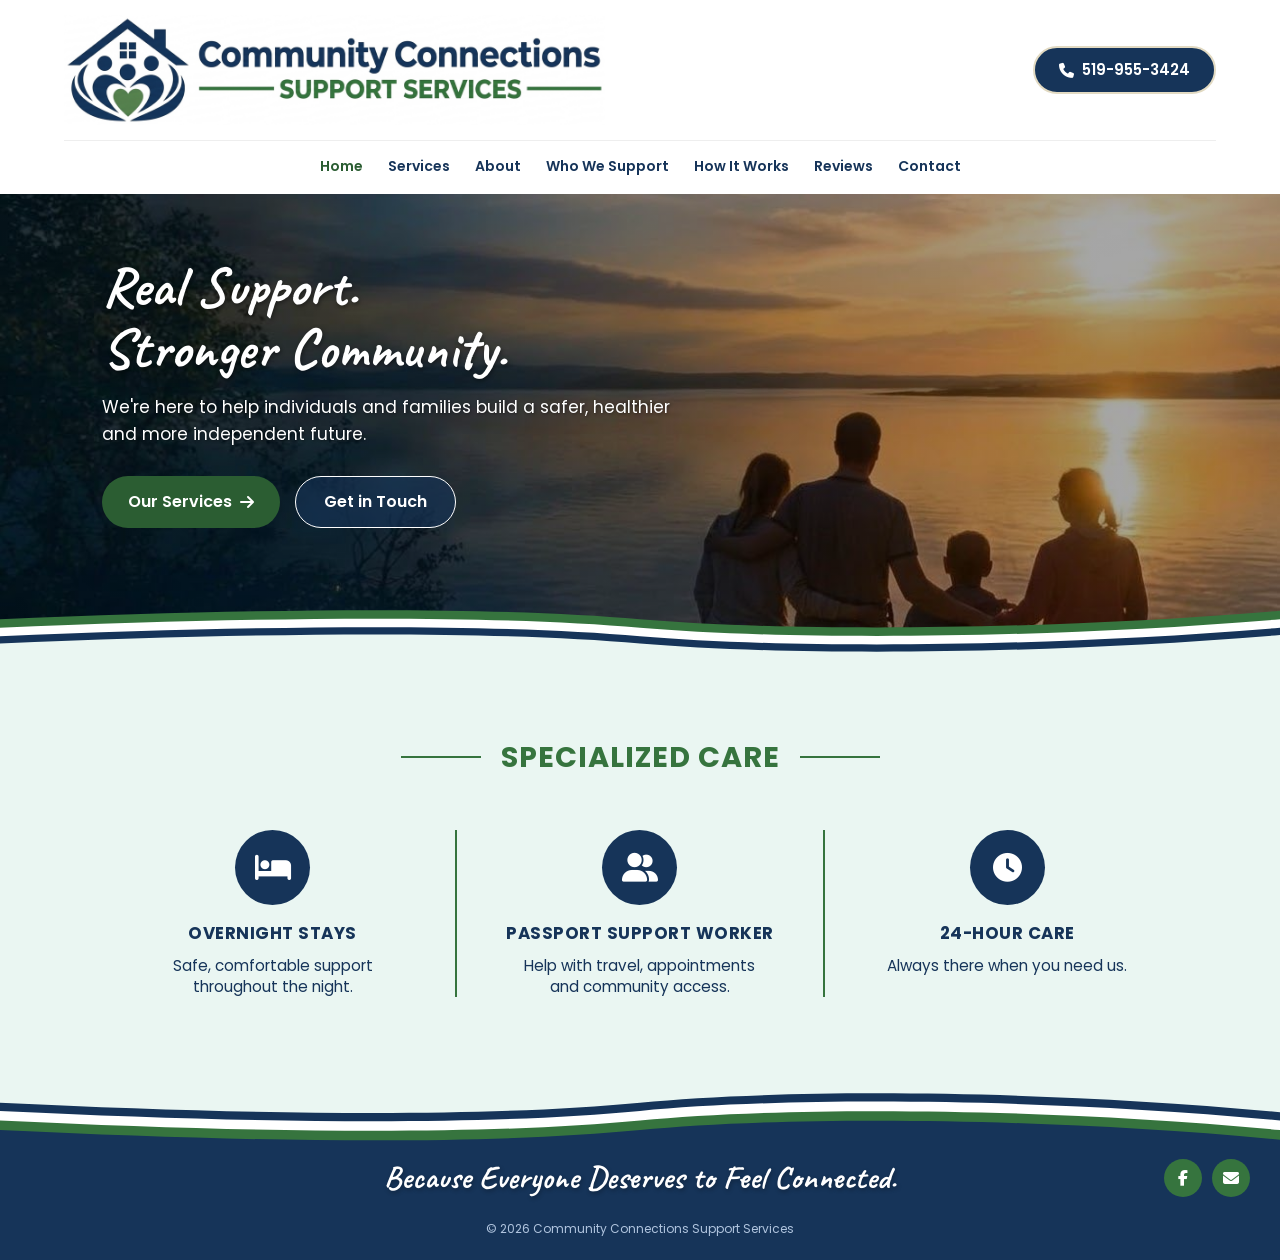
==== index.html @ cc7aa3b6 "First version of Community Connections site" ====
<!DOCTYPE html>
<html lang="en">
<head>
  <meta charset="UTF-8" />
  <meta name="viewport" content="width=device-width, initial-scale=1.0, viewport-fit=cover" />
    <title>Personal Support Services in Goderich and Area | Community Connections Support Services</title>
  <meta name="description" content="Community Connections Support Services provides overnight stays, passport support workers and 24-hour care in Goderich and surrounding area to help." />
  <meta name="theme-color" content="#163459" />

  <!-- Browser tab icon, home-screen icon and link-sharing preview.
       TODO: make sure the og:image address below matches your real domain. -->
  <link rel="icon" href="favicon.ico" sizes="any">
  <link rel="icon" type="image/png" sizes="192x192" href="favicon-192.png">
  <link rel="apple-touch-icon" href="apple-touch-icon.png">
  <meta property="og:type" content="website">
  <meta property="og:site_name" content="Community Connections Support Services">
  <meta property="og:locale" content="en_CA">
  <meta property="og:title" content="Community Connections Support Services">
  <meta property="og:description" content="Community Connections Support Services provides overnight stays, passport support workers and 24-hour care in Goderich and surrounding area to help.">
  <meta property="og:image" content="https://www.communityconnectionssupportservices.ca/og-image.png">
  <meta name="twitter:card" content="summary_large_image">

  <!-- Google Fonts (only the weights the site actually uses) -->
  <link rel="preconnect" href="https://fonts.googleapis.com">
  <link rel="preconnect" href="https://fonts.gstatic.com" crossorigin>
  <link href="https://fonts.googleapis.com/css2?family=Caveat:wght@600;700&family=Poppins:wght@400;500;600;700&display=swap" rel="stylesheet">

  <!-- FontAwesome for Icons -->
  <link rel="stylesheet" href="https://cdnjs.cloudflare.com/ajax/libs/font-awesome/6.4.0/css/all.min.css">

  <!-- Main Stylesheet -->
  <link rel="stylesheet" href="style.css" />

  <!-- Hamburger menu behaviour (shared by every page) -->
  <script src="nav.js"></script>
</head>
<body>

  <!-- ================= HEADER / NAVBAR ================= -->
  <header class="navbar">
    <div class="nav-container">

      <!-- TOP ROW: Logo on left, Phone on right -->
      <div class="logo">
        <a href="index.html" aria-label="Community Connections Support Services - Home">
          <img src="logo.png" alt="Community Connections Support Services" />
        </a>
      </div>

      <div class="nav-actions">
        <a href="tel:5199553424" class="header-phone" aria-label="Call us at 519-955-3424">
          <i class="fa-solid fa-phone" aria-hidden="true"></i><span class="phone-text"> 519-955-3424</span>
        </a>

        <!-- Hamburger button (only visible on phones and tablets) -->
        <button class="nav-toggle" type="button" aria-label="Open menu" aria-expanded="false" aria-controls="site-nav">
          <span class="bar"></span>
          <span class="bar"></span>
          <span class="bar"></span>
        </button>
      </div>
    </div>

    <!-- BOTTOM ROW: Centered Navigation Links (becomes the hamburger dropdown) -->
    <nav class="nav-links" id="site-nav" aria-label="Main navigation">
      <ul>
        <li><a href="index.html" class="active" aria-current="page">Home</a></li>
        <li><a href="services.html">Services</a></li>
        <li><a href="about.html">About</a></li>
        <li><a href="who-we-support.html">Who We Support</a></li>
        <li><a href="how-it-works.html">How It Works</a></li>
        <li><a href="reviews.html">Reviews</a></li>
        <li><a href="contact.html">Contact</a></li>
      </ul>
    </nav>
  </header>

  <main>

    <!-- ================= HERO SECTION ================= -->
    <section class="hero">
      <div class="hero-content">
        <h1 class="script-title">Real Support. <br>Stronger Community.</h1>
        <p class="hero-subtext">
          We're here to help individuals and families build a safer, healthier and more independent future.
        </p>
        <div class="hero-buttons">
          <a href="services.html" class="btn-primary">Our Services <i class="fa-solid fa-arrow-right" aria-hidden="true"></i></a>
          <a href="contact.html" class="btn-outline">Get in Touch</a>
        </div>
      </div>
    </section>

    <!-- ================= SPECIALIZED CARE SECTION ================= -->
    <section class="specialized-care-section">
      <div class="container">

        <!-- Section Heading with Green Flanking Lines -->
        <div class="section-title-wrapper">
          <span class="title-line" aria-hidden="true"></span>
          <h2 class="section-title">SPECIALIZED CARE</h2>
          <span class="title-line" aria-hidden="true"></span>
        </div>

        <!-- 3 Card Grid -->
        <div class="care-grid">

          <!-- Card 1: Overnight Stays -->
          <div class="care-card">
            <div class="care-icon">
              <i class="fa-solid fa-bed" aria-hidden="true"></i>
            </div>
            <h3>OVERNIGHT STAYS</h3>
            <p>Safe, comfortable support throughout the night.</p>
          </div>

          <div class="care-divider" aria-hidden="true"></div>

          <!-- Card 2: Passport Support Worker -->
          <div class="care-card">
            <div class="care-icon">
              <i class="fa-solid fa-user-group" aria-hidden="true"></i>
            </div>
            <h3>PASSPORT SUPPORT WORKER</h3>
            <p>Help with travel, appointments and community access.</p>
          </div>

          <div class="care-divider" aria-hidden="true"></div>

          <!-- Card 3: 24-Hour Care -->
          <div class="care-card">
            <div class="care-icon">
              <i class="fa-solid fa-clock" aria-hidden="true"></i>
            </div>
            <h3>24-HOUR CARE</h3>
            <p>Always there when you need us.</p>
          </div>

        </div>
      </div>
    </section>

  </main>

  <!-- ================= FOOTER ================= -->
  <footer class="footer">
    <div class="wave-shape" aria-hidden="true"></div>

    <div class="footer-content-row">
      <!-- Center Cursive Tagline -->
      <div class="footer-center-tagline">
        <p>Because Everyone Deserves to Feel Connected.</p>
      </div>

      <!-- Right Side: Green Social/Contact Icons -->
      <div class="footer-right-social">
        <div class="footer-icons">
          <!-- TODO: replace with your actual Facebook page address -->
          <a href="https://facebook.com" target="_blank" rel="noopener noreferrer" class="footer-icon-btn" aria-label="Facebook (opens in a new tab)">
            <i class="fa-brands fa-facebook-f" aria-hidden="true"></i>
          </a>
          <a href="mailto:communityconnections.on@gmail.com" class="footer-icon-btn" aria-label="Email us">
            <i class="fa-solid fa-envelope" aria-hidden="true"></i>
          </a>
        </div>
      </div>
    </div>

    <!-- Centered Small Copyright at Bottom -->
    <p class="copyright-text">&copy; <span id="year">2026</span> Community Connections Support Services</p>
  </footer>

  <!-- Floating call button (phones only - see style.css) -->
  <a href="tel:5199553424" class="call-fab" aria-label="Call us at 519-955-3424">
    <i class="fa-solid fa-phone" aria-hidden="true"></i> Call us
  </a>

  <script>
    // Keeps the copyright year current automatically
    document.getElementById('year').textContent = new Date().getFullYear();
  </script>

</body>
</html>
---- style.css ----
/* =====================================================================
   COMMUNITY CONNECTIONS SUPPORT SERVICES - MAIN STYLESHEET
   Sections:
     1. Variables & global base
     2. Header & navigation
     3. Shared hero styles (home + every inner page)
     4. Home page (hero buttons, specialized care)
     5. Footer
     6. Services page
     7. Contact page
     8. About page
     9. Who We Support page
    10. How It Works page
    11. Reviews page
    13. Responsive rules
   ===================================================================== */


/* ================= 1. VARIABLES & GLOBAL BASE ================= */
:root {
  --navy: #163459;
  --navy-dark: #0e2744;
  --green: #36743e;          /* brand green: lines, icons, large text */
  --green-dark: #2b5d32;     /* darker green: buttons & small text (better contrast) */
  --mint: #eaf6f2;
  --cream: #e2dac2;
  --text: #333333;
  /* Navy fade on the left of every inner-page banner (behind the heading text).
     Lower the numbers to show more of the photo, raise them for stronger text contrast. */
  --hero-fade: linear-gradient(90deg, rgba(22, 52, 89, 0.85) 0%, rgba(22, 52, 89, 0.62) 28%, rgba(22, 52, 89, 0.22) 45%, rgba(22, 52, 89, 0) 62%);
  --contact-blue: #2f5380;   /* blue behind the contact section (also used for the wave above and the footer below) */
  --page-bg: #eaf6f2;        /* background of the whole site AND the wave's bottom layer - change it here */
}

*,
*::before,
*::after {
  box-sizing: border-box;
  margin: 0;
  padding: 0;
}

html {
  scroll-behavior: smooth;
}

body {
  font-family: 'Poppins', Arial, Helvetica, sans-serif;
  color: var(--text);
  background-color: var(--page-bg);
  line-height: 1.6;
}

img {
  max-width: 100%;
  height: auto;
}

/* Text for screen readers only (keeps heading order correct without showing it) */
.visually-hidden {
  position: absolute;
  width: 1px;
  height: 1px;
  margin: -1px;
  padding: 0;
  overflow: hidden;
  clip: rect(0, 0, 0, 0);
  white-space: nowrap;
  border: 0;
}

/* Visible keyboard focus for accessibility */
a:focus-visible,
button:focus-visible {
  outline: 3px solid var(--green);
  outline-offset: 3px;
}


/* ================= 2. HEADER & NAVIGATION ================= */
.navbar {
  background-color: #ffffff;
  padding: 15px 5%;
  box-shadow: 0 2px 10px rgba(0, 0, 0, 0.05);
}

.nav-container {
  display: flex;
  justify-content: space-between;
  align-items: center;
  gap: 20px;
  width: 100%;
}

.logo {
  display: flex;
  align-items: center;
}

.logo a {
  display: block;
  line-height: 0;
}

.logo img {
  height: clamp(70px, 9vw, 110px);
  width: auto;
  display: block;
  object-fit: contain;
}

/* Safety net: the logo image already contains the company name, so any
   leftover duplicate text next to it on older pages is hidden. */
.logo-text {
  display: none;
}

/* Phone pill - must never stretch */
.header-phone {
  flex: 0 0 auto;
  width: auto;
  background-color: var(--navy);
  color: #ffffff;
  padding: 10px 24px;
  border-radius: 30px;
  border: 2px solid var(--cream);
  text-decoration: none;
  font-weight: 600;
  font-size: 15px;
  display: inline-flex;
  align-items: center;
  gap: 8px;
  transition: background-color 0.3s ease;
}

.header-phone:hover {
  background-color: var(--navy-dark);
}

.nav-links {
  margin-top: 15px;
  border-top: 1px solid #eeeeee;
  padding-top: 12px;
}

.nav-links ul {
  display: flex;
  justify-content: center;
  list-style: none;
  gap: 10px 25px;
  flex-wrap: wrap;
}

.nav-links a {
  text-decoration: none;
  color: var(--navy);
  font-weight: 600;
  font-size: 14px;
  transition: color 0.2s ease;
}

.nav-links a.active,
.nav-links a:hover {
  color: var(--green-dark);
}

/* Phone pill + hamburger button sit together on the right */
.nav-actions {
  display: flex;
  align-items: center;
  gap: 12px;
  flex: 0 0 auto;
}

/* Hamburger button - hidden on desktop, shown at 900px and below */
.nav-toggle {
  display: none;
  width: 46px;
  height: 46px;
  padding: 0;
  background: #ffffff;
  border: 2px solid var(--navy);
  border-radius: 12px;
  cursor: pointer;
  flex-direction: column;
  align-items: center;
  justify-content: center;
  gap: 5px;
}

.nav-toggle .bar {
  display: block;
  width: 22px;
  height: 3px;
  background-color: var(--navy);
  border-radius: 2px;
  transition: transform 0.25s ease, opacity 0.2s ease;
}

/* Turns into an X when open */
.nav-toggle[aria-expanded="true"] .bar:nth-child(1) {
  transform: translateY(8px) rotate(45deg);
}

.nav-toggle[aria-expanded="true"] .bar:nth-child(2) {
  opacity: 0;
}

.nav-toggle[aria-expanded="true"] .bar:nth-child(3) {
  transform: translateY(-8px) rotate(-45deg);
}

/* Phones and tablets: menu collapses into the hamburger.
   (Uses the .js class so the links stay visible if JavaScript is off.) */
@media (max-width: 900px) {
  .js .nav-toggle {
    display: flex;
  }

  .js .nav-links {
    display: none;
    margin-top: 12px;
  }

  .js .nav-links.open {
    display: block;
  }

  .nav-links ul {
    flex-direction: column;
    align-items: stretch;
    gap: 0;
  }

  .nav-links li {
    border-bottom: 1px solid #eeeeee;
  }

  .nav-links li:last-child {
    border-bottom: none;
  }

  .nav-links a {
    display: block;
    padding: 14px 8px;
    font-size: 16px;
  }
}

/* Small phones: phone pill shrinks to a round call button */
@media (max-width: 520px) {
  .phone-text {
    display: none;
  }

  .header-phone {
    width: 46px;
    height: 46px;
    padding: 0;
    justify-content: center;
    font-size: 18px;
  }
}


/* ================= 3. SHARED HERO STYLES ================= */
/* Home hero */
.hero {
  background: linear-gradient(rgba(0, 0, 0, 0.35), rgba(0, 0, 0, 0.35)),
              var(--home-hero-img, url('sunset-hero.jpg')) center/cover no-repeat;
  min-height: 480px;
  display: flex;
  align-items: center;
  padding: 60px 8%;
  color: #ffffff;
}

.hero-content {
  position: relative;
  z-index: 2;            /* keeps text above the wave divider */
  max-width: 580px;
}

.script-title {
  font-family: 'Caveat', cursive;
  font-size: clamp(2.5rem, 5vw, 3.5rem);
  font-weight: 700;
  line-height: 1.1;
  margin-bottom: 15px;
  text-shadow: 1px 2px 4px rgba(0, 0, 0, 0.4);
}

.hero-subtext {
  font-size: 17px;
  margin-bottom: 28px;
  text-shadow: 1px 1px 3px rgba(0, 0, 0, 0.4);
}

/* Inner-page heroes: each page sets its own image + fade, the rest is shared */
.services-hero {
  --hero-img: url('services-hero.jpg');
  --hero-grad: var(--hero-fade);
}

.contact-hero {
  --hero-img: url('contact-hero.jpg');
  --hero-grad: var(--hero-fade);
  min-height: 280px;
  padding: 60px 30px;
}

.about-hero {
  --hero-img: url('about-hero.jpg');
  --hero-grad: var(--hero-fade);
  min-height: 380px;
  padding: 60px 30px;
}

.support-hero {
  --hero-img: url('who-we-support-hero.jpg');
  --hero-pos: right 20%;   /* keeps everyone's faces in the banner */
  --hero-grad: var(--hero-fade);
  min-height: 380px;
  padding: 80px 30px;
}

.how-hero {
  --hero-img: url('how-it-works-hero.jpg');
  --hero-pos: right 12%;   /* keeps the people's heads in view: 0% = top of photo, 100% = bottom */
  --hero-grad: var(--hero-fade);
  min-height: 380px;
  padding: 80px 30px;
}

.reviews-hero {
  --hero-img: url('reviews-hero.jpg');
  --hero-grad: var(--hero-fade);
  min-height: 340px;
  padding: 60px 40px;
}

.services-hero,
.contact-hero,
.about-hero,
.support-hero,
.how-hero,
.reviews-hero {
  display: flex;
  align-items: center;
  position: relative;
  overflow: hidden;
  color: #ffffff;
  background: var(--hero-grad), var(--hero-img) var(--hero-pos, center right) / cover no-repeat #163459;
}

.contact-hero .hero-content,
.about-hero .hero-content,
.support-hero .hero-content,
.how-hero .hero-content {
  position: relative;
  z-index: 2;
  max-width: 520px;
}

.contact-hero .hero-content {
  max-width: 600px;
}

.contact-hero .script-title,
.about-hero .script-title,
.support-hero .script-title,
.how-hero .script-title {
  font-size: clamp(2.6rem, 5.5vw, 3.8rem);
  color: #ffffff;
  margin-bottom: 5px;
  line-height: 1;
}

.contact-hero .hero-subtext,
.support-hero .hero-subtext,
.how-hero .hero-subtext {
  font-size: clamp(1.05rem, 2.2vw, 1.3rem);
  color: #ffffff;
  font-weight: 500;
  margin: 0;
}


/* ================= 3b. WAVE DIVIDER UNDER EVERY HERO =================
   Layered white / green / navy waves. The last (bottom) wave takes the
   colour of the section underneath via --wave-next, so it blends in.
   To change the look, edit the shapes below or the wave height.          */
:root {
  --wave-h: clamp(48px, 6.5vw, 90px);
}

:is(.hero, .services-hero, .contact-hero, .about-hero, .support-hero, .how-hero, .reviews-hero) {
  position: relative;
  overflow: hidden;
  padding-bottom: calc(60px + var(--wave-h));
}

/* Line the banner text up with the logo and the Home/Services pages */
.contact-hero,
.about-hero,
.support-hero,
.how-hero {
  padding-left: 8%;
  padding-right: 8%;
}

/* Colour of the section that comes right after each hero */
.hero,
.services-hero,
.about-hero,
.support-hero,
.how-hero,
.reviews-hero  { --wave-next: var(--page-bg); }

/* Contact page: the section under its hero is blue, so the wave matches that */
.contact-hero  { --wave-next: var(--contact-blue); }

/* Fixed brand layers: white edge, green band, navy band */
:is(.hero, .services-hero, .contact-hero, .about-hero, .support-hero, .how-hero, .reviews-hero)::before {
  content: "";
  position: absolute;
  left: 0;
  right: 0;
  bottom: -1px;
  height: var(--wave-h);
  pointer-events: none;
  z-index: 1;
  background: url("data:image/svg+xml,%3Csvg xmlns='http://www.w3.org/2000/svg' viewBox='0 0 1440 140' preserveAspectRatio='none'%3E%3Cpath fill='%2336743e' d='M0,48 C320,28 560,28 720,48 S1160,68 1440,34 L1440,140 L0,140 Z'/%3E%3Cpath fill='%23ffffff' d='M0,62 C320,42 560,42 720,62 S1160,82 1440,48 L1440,140 L0,140 Z'/%3E%3Cpath fill='%23163459' d='M0,76 C320,56 560,56 720,76 S1160,96 1440,62 L1440,140 L0,140 Z'/%3E%3C/svg%3E") center bottom / 100% 100% no-repeat;
}

/* Bottom layer: same shape as a mask, filled with the next section's colour */
:is(.hero, .services-hero, .contact-hero, .about-hero, .support-hero, .how-hero, .reviews-hero)::after {
  content: "";
  position: absolute;
  left: 0;
  right: 0;
  bottom: -1px;
  height: var(--wave-h);
  pointer-events: none;
  z-index: 1;
  background-color: var(--wave-next, #ffffff);
  -webkit-mask: url("data:image/svg+xml,%3Csvg xmlns='http://www.w3.org/2000/svg' viewBox='0 0 1440 140' preserveAspectRatio='none'%3E%3Cpath d='M0,88 C320,68 560,68 720,88 S1160,108 1440,74 L1440,140 L0,140 Z'/%3E%3C/svg%3E") center bottom / 100% 100% no-repeat;
  mask: url("data:image/svg+xml,%3Csvg xmlns='http://www.w3.org/2000/svg' viewBox='0 0 1440 140' preserveAspectRatio='none'%3E%3Cpath d='M0,88 C320,68 560,68 720,88 S1160,108 1440,74 L1440,140 L0,140 Z'/%3E%3C/svg%3E") center bottom / 100% 100% no-repeat;
}


/* ================= 4. HOME PAGE ================= */
.hero-buttons {
  display: flex;
  gap: 15px;
  flex-wrap: wrap;
}

.btn-primary {
  background-color: var(--green-dark);
  color: #ffffff;
  padding: 12px 26px;
  border-radius: 30px;
  text-decoration: none;
  font-weight: 600;
  display: inline-flex;
  align-items: center;
  gap: 8px;
  transition: background-color 0.3s ease;
}

.btn-primary:hover {
  background-color: #234a28;
}

.btn-outline {
  background-color: rgba(22, 52, 89, 0.6);
  color: #ffffff;
  padding: 12px 28px;
  border-radius: 30px;
  border: 1.5px solid #ffffff;
  text-decoration: none;
  font-weight: 600;
  transition: background-color 0.3s ease;
}

.btn-outline:hover {
  background-color: var(--navy);
}

/* Specialized Care */
.specialized-care-section {
  background-color: var(--page-bg);
  padding: 60px 20px;
  text-align: center;
  width: 100%;
}

.specialized-care-section .container {
  max-width: 1100px;
  margin: 0 auto;
}

.section-title-wrapper {
  display: flex;
  align-items: center;
  justify-content: center;
  gap: 20px;
  margin-bottom: 40px;
}

.section-title-wrapper .section-title {
  color: var(--green);
  font-size: 1.8rem;
  font-weight: 700;
  letter-spacing: 1px;
  margin: 0;
}

.section-title-wrapper .title-line {
  height: 2px;
  width: 80px;
  background-color: var(--green);
}

.care-grid {
  display: flex;
  align-items: stretch;
  justify-content: space-between;
}

.care-card {
  flex: 1;
  padding: 10px 20px;
  display: flex;
  flex-direction: column;
  align-items: center;
}

.care-icon {
  width: 75px;
  height: 75px;
  background-color: var(--navy);
  color: #ffffff;
  border-radius: 50%;
  display: flex;
  align-items: center;
  justify-content: center;
  font-size: 1.8rem;
  margin-bottom: 15px;
}

.care-card h3 {
  color: var(--navy);
  font-size: 1.05rem;
  font-weight: 700;
  margin-bottom: 8px;
  letter-spacing: 0.5px;
}

.care-card p {
  color: var(--navy);
  font-size: 0.95rem;
  line-height: 1.4;
  margin: 0;
  max-width: 250px;
}

.care-divider {
  width: 2px;
  background-color: var(--green);
  margin: 10px 0;
}


/* ================= 5. FOOTER ================= */
/* Navy footer with a curved white + green wave across the top.
   The wave is drawn by .wave-shape; the navy below it is the footer's
   own background. Change --footer-wave-h to make the wave taller/flatter.
   --footer-above is the colour of whatever sits above the footer.        */
:root {
  --footer-wave-h: clamp(64px, 7.5vw, 105px);
}

.footer {
  position: relative;
  width: 100%;
  overflow: hidden;
  background: linear-gradient(
    to bottom,
    var(--footer-above, var(--page-bg)) 0,
    var(--footer-above, var(--page-bg)) calc(var(--footer-wave-h) - 1px),
    var(--navy) calc(var(--footer-wave-h) - 1px)
  );
  padding-top: calc(var(--footer-wave-h) * 0.66 + 22px);  /* tagline sits below the dip of the wave */
  padding-bottom: 22px;
}

.wave-shape {
  position: absolute;
  top: 0;
  left: 0;
  right: 0;
  height: var(--footer-wave-h);
  pointer-events: none;
  background: url("data:image/svg+xml,%3Csvg xmlns='http://www.w3.org/2000/svg' viewBox='0 0 1440 140' preserveAspectRatio='none'%3E%3Cpath fill='%23163459' d='M0,52 C320,72 560,72 720,52 S1160,32 1440,66 L1440,140 L0,140 Z'/%3E%3Cpath fill='%23ffffff' d='M0,64 C320,84 560,84 720,64 S1160,44 1440,78 L1440,140 L0,140 Z'/%3E%3Cpath fill='%2336743e' d='M0,78 C320,98 560,98 720,78 S1160,58 1440,92 L1440,140 L0,140 Z'/%3E%3Cpath fill='%23163459' d='M0,92 C320,112 560,112 720,92 S1160,72 1440,106 L1440,140 L0,140 Z'/%3E%3C/svg%3E") center top / 100% 100% no-repeat;
}

.footer-content-row {
  max-width: 1300px;
  margin: 0 auto;
  padding: 0 30px;
  display: flex;
  align-items: center;
  justify-content: center;
  position: relative;
  z-index: 2;
}

.footer-center-tagline {
  text-align: center;
}

.footer-center-tagline p {
  font-family: 'Caveat', cursive;
  color: #ffffff;
  font-size: 32px;
  font-weight: 700;
  margin: 0;
  text-shadow: 1px 2px 4px rgba(0, 0, 0, 0.3);
}

.footer-right-social {
  position: absolute;
  right: 30px;
  top: 50%;
  transform: translateY(-50%);
  display: flex;
  align-items: center;
}

.footer-icons {
  display: flex;
  gap: 10px;
}

.footer-icon-btn {
  width: 38px;
  height: 38px;
  background-color: var(--green);
  color: #ffffff;
  border-radius: 50%;
  display: flex;
  align-items: center;
  justify-content: center;
  text-decoration: none;
  font-size: 16px;
  transition: background-color 0.3s ease, transform 0.2s ease;
}

.footer-icon-btn:hover {
  background-color: var(--green-dark);
  transform: translateY(-2px);
}

.copyright-text {
  color: #b0c4de;
  font-size: 12px;
  text-align: center;
  width: 100%;
  display: block;
  margin-top: 15px;
  position: relative;
  z-index: 2;
}


/* ================= 6. SERVICES PAGE ================= */
.services-grid-section {
  padding: 60px 20px;
  background-color: var(--page-bg);
}

.services-grid-section .container {
  max-width: 1200px;
  margin: 0 auto;
}

.services-grid {
  display: grid;
  grid-template-columns: repeat(3, 1fr);
  gap: 30px;
}

.service-card {
  background: #ffffff;
  border-radius: 12px;
  overflow: hidden;
  box-shadow: 0 4px 15px rgba(0, 0, 0, 0.06);
  display: flex;
  flex-direction: column;
  transition: transform 0.3s ease;
}

.service-card:hover {
  transform: translateY(-4px);
}

/* Soft placeholder colour behind the photo while it loads (or if a photo is missing) */
.service-card-img {
  background: linear-gradient(135deg, #d7ebe3, #c5dbe9);
  min-height: 180px;
}

.service-card-img img {
  width: 100%;
  height: 180px;
  object-fit: cover;
  object-position: center 22%;   /* keeps heads and faces in view (0% = top of photo, 50% = middle) */
  display: block;
}

.service-card-body {
  padding: 25px 20px;
  text-align: center;
  display: flex;
  flex-direction: column;
  align-items: center;
  flex: 1;
  position: relative;
}

/* Floating navy icon overlapping the top of the card body */
.service-card-body .service-icon {
  width: 55px;
  height: 55px;
  background-color: var(--navy);
  color: #ffffff;
  border-radius: 50%;
  display: flex;
  align-items: center;
  justify-content: center;
  font-size: 1.2rem;
  margin-top: -45px;
  margin-bottom: 15px;
  border: 3px solid #ffffff;
  box-shadow: 0 2px 8px rgba(0, 0, 0, 0.15);
}

.service-card-body h3 {
  color: var(--navy);
  font-size: 1.15rem;
  font-weight: 700;
  margin-bottom: 10px;
}

.service-card-body p {
  color: #555555;
  font-size: 0.9rem;
  line-height: 1.5;
  margin-bottom: 20px;
  flex: 1;
}

.service-btn {
  background-color: var(--navy);
  color: #ffffff;
  padding: 10px 22px;
  border-radius: 30px;
  text-decoration: none;
  font-weight: 600;
  font-size: 0.85rem;
  display: inline-flex;
  align-items: center;
  gap: 8px;
  transition: background-color 0.3s ease;
}

.service-btn:hover {
  background-color: var(--green-dark);
}


/* ================= 7. CONTACT PAGE ================= */
.contact-navy-section {
  background-color: var(--contact-blue);
  padding: 70px 20px;
}

.contact-navy-section .container {
  max-width: 1200px;
  margin: 0 auto;
}

.contact-navy-grid {
  display: grid;
  grid-template-columns: minmax(0, 1fr) minmax(0, 1.25fr);
  gap: 50px;
  align-items: center;
}

.contact-navy-info h2 {
  color: #ffffff;
  font-size: 1.8rem;
  font-weight: 700;
  letter-spacing: 0.5px;
  margin-bottom: 10px;
}

.section-title-line {
  margin-bottom: 20px;
}

.section-title-line .green-line {
  width: 140px;
  height: 4px;
  background-color: var(--green);
  border-radius: 2px;
}

.contact-navy-info p {
  color: #e0e6ed;
  font-size: 0.95rem;
  line-height: 1.6;
  margin-bottom: 30px;
}

.navy-details-list {
  list-style: none;
  display: flex;
  flex-direction: column;
  gap: 18px;
}

.navy-details-list li {
  display: flex;
  align-items: center;
  gap: 15px;
}

.navy-icon-circle {
  width: 40px;
  height: 40px;
  background-color: var(--green);
  color: #ffffff;
  border-radius: 50%;
  display: flex;
  align-items: center;
  justify-content: center;
  font-size: 0.95rem;
  flex-shrink: 0;
}

.navy-details-list li > a,
.navy-details-list li > span {
  min-width: 0;
  overflow-wrap: anywhere;   /* long web/email addresses wrap instead of pushing the page wider */
}

.navy-details-list a,
.navy-details-list span {
  color: #ffffff;
  font-size: 0.95rem;
  text-decoration: none;
  transition: color 0.3s ease;
}

.navy-details-list a:hover {
  color: #7fe0a8; /* lighter green - the brand green is too dark on this blue */
}

.contact-white-form-card {
  background: #ffffff;
  padding: 40px;
  border-radius: 12px;
  box-shadow: 0 10px 30px rgba(0, 0, 0, 0.2);
}

.footer-on-blue {
  --footer-above: var(--contact-blue);   /* footer wave starts from the contact blue, not the mint page colour */
}

.contact-white-form-card h3 {
  color: var(--navy);
  font-size: 1.4rem;
  font-weight: 700;
  margin-bottom: 25px;
}

.form-row-double {
  display: grid;
  grid-template-columns: 1fr 1fr;
  gap: 15px;
}

.contact-white-form-card .form-group {
  margin-bottom: 18px;
}

.contact-white-form-card input,
.contact-white-form-card textarea {
  width: 100%;
  padding: 12px 15px;
  border: 1px solid #c9d1d6;
  border-radius: 6px;
  font-family: 'Poppins', sans-serif;
  font-size: 0.92rem;
  color: #333333;
  background-color: #fafbfc;
  transition: border-color 0.3s ease, box-shadow 0.3s ease;
}

.contact-white-form-card input:focus,
.contact-white-form-card textarea:focus {
  outline: none;
  border-color: var(--green);
  box-shadow: 0 0 0 3px rgba(54, 116, 62, 0.2);
  background-color: #ffffff;
}

/* Button sits on the right without float (float broke the card height) */
.green-submit-btn {
  background-color: var(--green-dark);
  color: #ffffff;
  padding: 12px 28px;
  border: none;
  border-radius: 30px;
  font-family: 'Poppins', sans-serif;
  font-weight: 600;
  font-size: 0.92rem;
  display: flex;
  width: fit-content;
  margin-left: auto;
  align-items: center;
  justify-content: center;
  gap: 10px;
  cursor: pointer;
  transition: background-color 0.3s ease;
}

.green-submit-btn:hover {
  background-color: #234a28;
}


/* Contact form: privacy note + thank-you / error message */
.contact-white-form-card .form-note {
  font-size: 0.8rem;
  color: #64748b;
  line-height: 1.45;
  margin: 0 0 16px;
}

.contact-white-form-card .form-status {
  margin: 14px 0 0;
  font-size: 0.92rem;
  line-height: 1.5;
}

.contact-white-form-card .form-status:empty {
  display: none;
}

.contact-white-form-card .form-status.ok {
  color: var(--green-dark);
  font-weight: 600;
}

.contact-white-form-card .form-status.error {
  color: #b42318;
}

.green-submit-btn:disabled {
  opacity: 0.7;
  cursor: wait;
}


/* ================= 8. ABOUT PAGE ================= */

/* While Wesley's photo (about-hero.jpg) isn't in the folder yet, a soft green glow fills the
   right side. Once the photo exists it covers the glow automatically. */
.about-hero {
  background:
    var(--hero-grad),
    var(--hero-img) center right / cover no-repeat,
    radial-gradient(circle at 80% 50%, rgba(54, 116, 62, 0.38), rgba(54, 116, 62, 0) 42%) #163459;
}

.about-hero .hero-subtitle-bold {
  font-size: 1.25rem;
  font-weight: 700;
  color: #ffffff;
  margin-bottom: 20px;
}

.about-hero .hero-body-text {
  font-size: 0.95rem;
  color: #ffffff;
  line-height: 1.6;
  margin-bottom: 25px;
}

.about-hero .script-tagline {
  line-height: 1.25;   /* script font looks better with tighter lines */
  font-family: 'Caveat', cursive;
  font-size: 1.8rem;
  color: #ffffff;
}

.about-cards-section {
  background-color: var(--page-bg);
  padding: 50px 20px 80px 20px;
}

.about-cards-section .container {
  max-width: 1000px;
  margin: 0 auto;
}

.about-cards-grid {
  display: grid;
  grid-template-columns: repeat(3, 1fr);
  gap: 25px;
}

.about-feature-card {
  background: #ffffff;
  padding: 30px 20px;
  border-radius: 12px;
  text-align: center;
  box-shadow: 0 4px 15px rgba(0, 0, 0, 0.05);
  display: flex;
  flex-direction: column;
  align-items: center;
  justify-content: center;
}

.about-feature-card .card-icon {
  font-size: 2rem;
  color: var(--navy);
  margin-bottom: 15px;
}

.about-feature-card h3 {
  color: var(--navy);
  font-size: 1.05rem;
  font-weight: 700;
  line-height: 1.3;
  margin: 0;
}


/* ================= 9. WHO WE SUPPORT PAGE ================= */
.support-main-section {
  padding: 60px 20px 80px 20px;
  background-color: var(--page-bg);
}

.support-container {
  max-width: 900px;
  margin: 0 auto;
  padding: 0 15px;
}

.support-intro-text {
  font-size: 1.15rem;
  color: var(--navy);
  font-weight: 600;
  line-height: 1.5;
  margin-bottom: 35px;
}

/* 2-column checkmark grid */
.support-list-grid {
  display: grid;
  grid-template-columns: 1fr 1fr;
  gap: 25px 40px;
  margin-bottom: 50px;
}

.support-item {
  display: flex;
  align-items: center;
  gap: 15px;
}

.support-item .check-circle {
  width: 34px;
  height: 34px;
  min-width: 34px;
  background-color: var(--green);
  color: #ffffff;
  border-radius: 50%;
  display: inline-flex;
  align-items: center;
  justify-content: center;
  font-size: 0.95rem;
}

.support-item .support-item-text {
  font-size: 1.05rem;
  color: var(--navy);
  font-weight: 600;
  line-height: 1.4;
}

/* "Our Approach" mint card */
.approach-card {
  background-color: var(--mint);
  border-radius: 18px;
  padding: 35px 40px;
  display: flex;
  align-items: center;
  gap: 30px;
  box-shadow: 0 4px 15px rgba(0, 0, 0, 0.03);
}

.approach-icon-box {
  width: 80px;
  height: 80px;
  min-width: 80px;
  background-color: var(--navy);
  color: #ffffff;
  border-radius: 50%;
  display: inline-flex;
  align-items: center;
  justify-content: center;
  font-size: 2.2rem;
}

.approach-title {
  font-family: 'Caveat', cursive;
  font-size: 2.7rem;
  color: var(--navy);
  margin: 0 0 8px 0;
  line-height: 1;
}

.approach-content p {
  color: var(--navy);
  font-size: 1.05rem;
  line-height: 1.6;
  margin: 0;
}

/* ================= 10. HOW IT WORKS PAGE ================= */
.how-main-section {
  padding: 60px 20px 80px 20px;
  background-color: var(--page-bg);
  text-align: center;
}

.how-container {
  max-width: 1100px;
  margin: 0 auto;
  padding: 0 15px;
}

.how-steps-grid {
  display: grid;
  grid-template-columns: repeat(4, 1fr);
  gap: 25px;
  margin: 25px 0 60px;
}

.step-card {
  background: #ffffff;
  border: 1px solid #e0e0e0;
  border-radius: 16px;
  padding: 40px 20px 30px 20px;
  position: relative;
  box-shadow: 0 4px 15px rgba(0, 0, 0, 0.04);
  display: flex;
  flex-direction: column;
  align-items: center;
  transition: transform 0.2s ease, box-shadow 0.2s ease;
}

.step-card:hover {
  transform: translateY(-5px);
  box-shadow: 0 8px 25px rgba(0, 0, 0, 0.08);
}

/* Number badge (top centre) */
.step-badge {
  position: absolute;
  top: -22px;
  left: 50%;
  transform: translateX(-50%);
  width: 44px;
  height: 44px;
  background-color: var(--green-dark);
  color: #ffffff;
  border-radius: 50%;
  display: flex;
  align-items: center;
  justify-content: center;
  font-size: 1.2rem;
  font-weight: 700;
  box-shadow: 0 3px 8px rgba(54, 116, 62, 0.3);
}

.step-icon {
  font-size: 2.2rem;
  color: var(--navy);
  margin-top: 10px;
  margin-bottom: 20px;
}

.step-card h3 {
  font-size: 1.2rem;
  font-weight: 700;
  color: var(--navy);
  margin-bottom: 12px;
}

.step-card p {
  font-size: 0.92rem;
  color: #555555;
  line-height: 1.5;
  margin: 0;
}

.how-bottom-tagline {
  font-family: 'Caveat', cursive;
  font-size: 2.8rem;
  color: var(--navy);
  margin-top: 20px;
  margin-bottom: 0;
}


.how-cta {
  margin: 26px 0 0;
}

/* ================= 11. REVIEWS PAGE ================= */
.reviews-hero .hero-content {
  max-width: 1200px;
  margin: 0 auto;
  width: 100%;
}

.script-hero-title {
  font-family: 'Caveat', cursive;
  font-size: clamp(2.6rem, 5.5vw, 3.8rem);
  color: #ffffff;
  margin: 0 0 5px 0;
  font-weight: 700;
  line-height: 1.1;
}

.hero-subtitle {
  color: #ffffff;
  font-size: clamp(1.05rem, 2.2vw, 1.25rem);
  margin: 0;
  opacity: 0.95;
}

.reviews-container {
  max-width: 1100px;
  margin: 60px auto;
  padding: 0 20px;
}

/* Reviews on the left, form on the right */
.reviews-split-wrapper {
  display: grid;
  grid-template-columns: minmax(0, 1fr) 340px;
  gap: 30px;
  align-items: start;
}

.reviews-grid-2x2 {
  display: grid;
  grid-template-columns: repeat(2, minmax(0, 1fr));
  gap: 22px;
}

.review-card {
  background: #ffffff;
  border: 1px solid #e2e8f0;
  border-radius: 14px;
  padding: 28px 24px;
  box-shadow: 0 4px 15px rgba(0, 0, 0, 0.04);
  display: flex;
  flex-direction: column;
  justify-content: space-between;
  text-align: center;
  transition: transform 0.2s ease, box-shadow 0.2s ease;
}

.review-card:hover {
  transform: translateY(-4px);
  box-shadow: 0 8px 25px rgba(0, 0, 0, 0.08);
}

.quote-icon {
  font-size: 1.6rem;
  color: var(--green);
  margin-bottom: 14px;
  display: block;
}

.review-text {
  font-size: 0.95rem;
  color: #334155;
  line-height: 1.6;
  margin-bottom: 22px;
  overflow-wrap: anywhere;
}

.review-author strong {
  display: block;
  color: var(--navy);
  font-size: 1.05rem;
}

.review-author span {
  font-size: 0.85rem;
  color: #64748b;
  font-style: italic;
}

/* Shown when there are no approved reviews yet */
.reviews-empty {
  grid-column: 1 / -1;
  background: #ffffff;
  border: 1px dashed #b8c7d1;
  border-radius: 14px;
  padding: 36px 24px;
  text-align: center;
  color: #475569;
  line-height: 1.6;
}

/* ----- Review form card ----- */
.review-form-card {
  background: #ffffff;
  border-radius: 16px;
  padding: 28px 26px;
  box-shadow: 0 6px 22px rgba(8, 40, 70, 0.1);
  border-top: 5px solid var(--green);
  position: sticky;
  top: 20px;
}

.review-form-card h2 {
  font-family: 'Caveat', cursive;
  font-size: 2.3rem;
  line-height: 1;
  color: var(--navy);
  margin: 0 0 6px;
}

.review-form-card .form-subtext {
  color: #475569;
  font-size: 0.92rem;
  margin: 0 0 18px;
}

.review-form .form-group {
  margin-bottom: 15px;
}

.review-form label {
  display: block;
  font-size: 0.85rem;
  font-weight: 600;
  color: var(--navy);
  margin-bottom: 5px;
}

.review-form input[type="text"],
.review-form select,
.review-form textarea {
  width: 100%;
  padding: 11px 13px;
  border: 1px solid #c9d1d6;
  border-radius: 8px;
  font-family: 'Poppins', sans-serif;
  font-size: 0.92rem;
  color: #333333;
  background-color: #fafbfc;
  transition: border-color 0.3s ease, box-shadow 0.3s ease;
}

.review-form textarea {
  resize: vertical;
  min-height: 110px;
}

.review-form input:focus,
.review-form select:focus,
.review-form textarea:focus {
  outline: none;
  border-color: var(--green);
  box-shadow: 0 0 0 3px rgba(54, 116, 62, 0.2);
  background-color: #ffffff;
}

/* Hidden spam trap - people never see it */
.hp-field {
  position: absolute;
  left: -9999px;
  width: 1px;
  height: 1px;
  overflow: hidden;
}

.review-form .consent-row {
  display: flex;
  gap: 10px;
  align-items: flex-start;
  font-weight: 400;
  font-size: 0.82rem;
  color: #475569;
  line-height: 1.45;
  margin-bottom: 10px;
  cursor: pointer;
}

.review-form .consent-row input {
  margin-top: 3px;
  width: 18px;
  height: 18px;
  flex-shrink: 0;
  accent-color: var(--green);
}

.review-form .form-note {
  font-size: 0.78rem;
  color: #64748b;
  margin: 0 0 14px;
  line-height: 1.45;
}

.submit-btn {
  width: 100%;
  background-color: var(--green-dark);
  color: #ffffff;
  padding: 13px 24px;
  border: none;
  border-radius: 30px;
  font-family: 'Poppins', sans-serif;
  font-weight: 600;
  font-size: 0.95rem;
  cursor: pointer;
  transition: background-color 0.3s ease;
}

.submit-btn:hover {
  background-color: #234a28;
}

.submit-btn:disabled {
  opacity: 0.7;
  cursor: wait;
}

.form-status {
  margin: 12px 0 0;
  font-size: 0.88rem;
  line-height: 1.45;
}

.form-status:empty {
  display: none;
}

.form-status.ok {
  color: var(--green-dark);
  font-weight: 600;
}

.form-status.error {
  color: #b42318;
}

.thank-you-banner {
  text-align: center;
  margin-top: 60px;
  margin-bottom: 20px;
}

.script-thank-you {
  font-family: 'Caveat', cursive;
  font-size: 2.8rem;
  color: var(--navy);
  font-weight: 700;
}


/* ================= 13. RESPONSIVE RULES ================= */
@media (max-width: 992px) {
  .services-grid {
    grid-template-columns: repeat(2, 1fr);
  }

  .contact-navy-grid {
    grid-template-columns: minmax(0, 1fr);
    gap: 40px;
  }

  .how-steps-grid {
    grid-template-columns: repeat(2, 1fr);
    gap: 40px 25px;
  }
}

@media (max-width: 900px) {
  /* form drops below the reviews */
  .reviews-split-wrapper {
    grid-template-columns: 1fr;
  }
  .review-form-card {
    position: static;
    max-width: 560px;
    width: 100%;
    margin: 0 auto;
  }
}

@media (max-width: 600px) {
  .reviews-grid-2x2 {
    grid-template-columns: 1fr;
    gap: 16px;
  }
  .review-card {
    padding: 22px 20px;
  }
}

@media (max-width: 768px) {
  /* Home: compact phone layout - icon on the left, text on the right */
  .specialized-care-section {
    padding: 40px 20px 36px;
  }

  .section-title-wrapper {
    gap: 12px;
    margin-bottom: 20px;
  }

  .section-title-wrapper .section-title {
    font-size: 1.35rem;
    letter-spacing: 0.5px;
  }

  .section-title-wrapper .title-line {
    width: 28px;
  }

  .care-grid {
    flex-direction: column;
    gap: 0;
    max-width: 460px;
    margin: 0 auto;
  }

  .care-card {
    display: grid;
    grid-template-columns: 56px 1fr;
    column-gap: 16px;
    align-items: center;
    text-align: left;
    padding: 16px 4px;
  }

  .care-icon {
    grid-row: 1 / span 2;
    width: 56px;
    height: 56px;
    font-size: 1.3rem;
    margin-bottom: 0;
  }

  .care-card h3 {
    font-size: 0.95rem;
    margin-bottom: 2px;
    align-self: end;
  }

  .care-card p {
    max-width: none;
    font-size: 0.9rem;
    align-self: start;
  }

  .care-divider {
    width: 100%;
    height: 1px;
    margin: 0;
    opacity: 0.5;
  }

  /* Footer: icons drop below the tagline instead of overlapping it */
  .footer-content-row {
    flex-direction: column;
    text-align: center;
    gap: 20px;
  }

  .footer-right-social {
    position: static;
    transform: none;
  }

  .footer-center-tagline p {
    font-size: 26px;
  }

  /* Inner pages */
  .about-cards-grid,
  .support-list-grid {
    grid-template-columns: 1fr;
  }

  .approach-card {
    flex-direction: column;
    text-align: center;
    padding: 30px 20px;
  }
}

@media (max-width: 700px) {
  .logo img {
    height: 70px;
  }

  .header-container {
    flex-direction: column;
    gap: 12px;
  }

  /* On phones the text spans the photo, so use a light, even overlay (text has its own shadow) */
  :root {
    --hero-fade: linear-gradient(rgba(22, 52, 89, 0.4), rgba(22, 52, 89, 0.4));
  }

  .hero {
    padding: 50px 6% calc(50px + var(--wave-h));
    min-height: 420px;
  }
}

@media (max-width: 650px) {
  .services-grid {
    grid-template-columns: 1fr;
  }
}

@media (max-width: 600px) {
  .form-row-double {
    grid-template-columns: 1fr;
  }

  .contact-white-form-card {
    padding: 28px 20px;
  }
}

@media (max-width: 576px) {
  .how-steps-grid {
    grid-template-columns: 1fr;
    gap: 45px;
  }

  .how-bottom-tagline {
    font-size: 2.2rem;
  }
}

/* ================= 13b. SERVICE POP-UPS (Learn More) ================= */
.service-modal {
  border: none;
  border-radius: 16px;
  padding: 0;
  margin: auto;
  width: calc(100% - 32px);
  max-width: 520px;
  max-height: calc(100dvh - 32px);
  overflow: auto;
  color: var(--text);
  background: #ffffff;
  box-shadow: 0 20px 60px rgba(0, 0, 0, 0.35);
}

.service-modal[open] {
  animation: modalIn 0.2s ease;
}

.service-modal::backdrop {
  background: rgba(22, 52, 89, 0.65);
}

@keyframes modalIn {
  from { opacity: 0; transform: translateY(10px); }
  to   { opacity: 1; transform: translateY(0); }
}

/* Stop the page behind the pop-up from scrolling */
body:has(dialog[open]) {
  overflow: hidden;
}

.service-modal-inner {
  position: relative;
  padding: 38px 30px 30px;
  text-align: center;
}

.modal-close {
  position: absolute;
  top: 10px;
  right: 10px;
  width: 42px;
  height: 42px;
  border: none;
  border-radius: 50%;
  background: #eef2f5;
  color: var(--navy);
  font-size: 26px;
  line-height: 1;
  cursor: pointer;
  transition: background-color 0.2s ease;
}

.modal-close:hover {
  background: #dde6ec;
}

.modal-icon {
  width: 60px;
  height: 60px;
  margin: 0 auto 14px;
  border-radius: 50%;
  background: var(--navy);
  color: #ffffff;
  display: flex;
  align-items: center;
  justify-content: center;
  font-size: 1.4rem;
}

.service-modal h3 {
  color: var(--navy);
  font-size: 1.4rem;
  font-weight: 700;
  margin-bottom: 14px;
}

.service-modal p {
  color: #444444;
  font-size: 0.98rem;
  line-height: 1.65;
  margin-bottom: 14px;
  text-align: left;
}

.service-modal ul {
  margin: 0 0 16px 20px;
  text-align: left;
  color: #444444;
  line-height: 1.65;
}

.service-modal .service-btn {
  margin-top: 6px;
}

@media (prefers-reduced-motion: reduce) {
  .service-modal[open] {
    animation: none;
  }
}


@media (min-width: 701px) and (max-width: 1000px) {
  :root {
    --hero-fade: linear-gradient(90deg, rgba(22, 52, 89, 0.75) 0%, rgba(22, 52, 89, 0.5) 55%, rgba(22, 52, 89, 0.25) 100%);
  }
}

/* A soft shadow keeps white banner text readable over a lighter photo */
:is(.services-hero, .contact-hero, .about-hero, .support-hero, .how-hero, .reviews-hero) :is(.script-title, .hero-subtext, .hero-subtitle, .hero-subtitle-bold, .hero-body-text, .script-tagline, .script-hero-title) {
  text-shadow: 0 1px 3px rgba(0, 0, 0, 0.5), 0 2px 12px rgba(0, 0, 0, 0.55);
}


/* ================= 14. PHONE-FIRST TIGHTENING ================= */

/* Floating "Call us" button - only appears on phones (see 700px block below) */
.call-fab {
  display: none;
  position: fixed;
  right: 14px;
  bottom: 14px;
  z-index: 50;
  align-items: center;
  gap: 8px;
  padding: 13px 20px;
  background-color: var(--green-dark);
  color: #ffffff;
  border-radius: 30px;
  border: 2px solid #ffffff;
  box-shadow: 0 4px 14px rgba(0, 0, 0, 0.3);
  font-weight: 600;
  font-size: 15px;
  text-decoration: none;
}

.call-fab:hover {
  background-color: #234a28;
}

/* Footer: stack the icons under the tagline on tablets too, so they never overlap it */
@media (max-width: 900px) {
  .footer-content-row {
    flex-direction: column;
    text-align: center;
    gap: 20px;
  }

  .footer-right-social {
    position: static;
    transform: none;
  }
}

/* Specialized Care becomes compact rows: icon on the left, text on the right */
@media (max-width: 768px) {
  .care-grid {
    gap: 0;
    max-width: 520px;
    margin: 0 auto;
  }

  .care-card {
    flex: none;
    display: grid;
    grid-template-columns: 54px 1fr;
    column-gap: 16px;
    row-gap: 2px;
    align-items: center;
    text-align: left;
    padding: 16px 4px;
  }

  .care-icon {
    grid-row: 1 / span 2;
    width: 54px;
    height: 54px;
    font-size: 1.2rem;
    margin: 0;
  }

  .care-card h3 {
    margin: 0;
    font-size: 0.95rem;
    align-self: end;
  }

  .care-card p {
    margin: 0;
    max-width: none;
    font-size: 0.9rem;
    align-self: start;
  }

  .care-divider {
    width: 100%;
    height: 1px;
    margin: 0;
    background-color: rgba(54, 116, 62, 0.35);
  }
}

@media (max-width: 700px) {
  /* Smaller waves so they don't eat the screen */
  :root {
    --wave-h: 48px;
    --footer-wave-h: 72px;
  }

  /* Shorter heroes */
  .hero {
    min-height: 0;
    padding: 34px 6% calc(30px + var(--wave-h));
  }

  .services-hero,
  .contact-hero,
  .about-hero,
  .support-hero,
  .how-hero,
  .reviews-hero {
    min-height: 0;
    padding: 34px 20px calc(28px + var(--wave-h));
  }

  .hero-subtext {
    font-size: 16px;
    margin-bottom: 20px;
  }

  .btn-primary,
  .btn-outline {
    padding: 11px 22px;
    font-size: 15px;
  }

  /* Tighter section spacing on every page */
  .specialized-care-section {
    padding: 34px 16px 44px;
  }

  .services-grid-section {
    padding: 36px 16px;
  }

  .about-cards-section {
    padding: 32px 16px 48px;
  }

  .support-main-section,
  .how-main-section {
    padding: 36px 16px 48px;
  }

  .contact-navy-section {
    padding: 40px 16px;
  }

  .reviews-container {
    margin: 36px auto;
  }

  .thank-you-banner {
    margin-top: 36px;
  }

  /* Services cards: shorter photos and tighter gaps so six cards don't make a huge scroll */
  .services-grid {
    gap: 18px;
  }

  .service-card-img {
    min-height: 140px;
  }

  .service-card-img img {
    height: 140px;
  }

  .service-card-body {
    padding: 20px 16px;
  }

  /* About page: the three cards become compact rows */
  .about-cards-grid {
    gap: 12px;
  }

  .about-feature-card {
    flex-direction: row;
    justify-content: flex-start;
    gap: 16px;
    padding: 16px 18px;
    text-align: left;
  }

  .about-feature-card .card-icon {
    width: 44px;
    margin: 0;
    font-size: 1.7rem;
    text-align: center;
    flex-shrink: 0;
  }

  .about-feature-card h3 {
    font-size: 1rem;
  }

  /* Section heading stays on one line */
  .section-title-wrapper {
    gap: 12px;
    margin-bottom: 20px;
  }

  .section-title-wrapper .section-title {
    font-size: 1.25rem;
    letter-spacing: 0.5px;
  }

  .section-title-wrapper .title-line {
    width: 30px;
  }

  /* Show the floating call button, leave room under the footer text for it */
  .call-fab {
    display: inline-flex;
  }

  .footer {
    padding-bottom: 80px;
  }
}

/* ================= 15. PHONE POLISH ================= */
/* iPhone notch / landscape: keep content out of the cut-outs */
body {
  padding-left: env(safe-area-inset-left);
  padding-right: env(safe-area-inset-right);
}

/* Phones & tablets: header stays at the top while scrolling so the menu and phone button are always one tap away */
@media (max-width: 900px) {
  .navbar {
    position: sticky;
    top: 0;
    z-index: 100;
  }

  /* a long open menu scrolls inside itself instead of running off short screens */
  .js .nav-links.open {
    max-height: calc(100vh - 100px);
    max-height: calc(100dvh - 100px);
    overflow-y: auto;
  }

  /* 16px text in form boxes stops iPhones zooming the page when you tap a field */
  :is(.contact-white-form-card, .review-form) :is(input[type="text"], input[type="email"], input[type="tel"], select, textarea) {
    font-size: 16px;
  }

  /* bigger tap targets (44px is the phone guideline) */
  .footer-icon-btn {
    width: 44px;
    height: 44px;
    font-size: 18px;
  }
}

/* Call button and footer clear the iPhone's bottom bar */
@media (max-width: 700px) {
  .call-fab {
    right: calc(14px + env(safe-area-inset-right));
    bottom: calc(14px + env(safe-area-inset-bottom));
  }

  .footer {
    padding-bottom: calc(80px + env(safe-area-inset-bottom));
  }
}

/* Phones download the smaller photo versions (name-mobile.jpg) so pages load faster on mobile data */
@media (max-width: 700px) {
  :root                { --home-hero-img: url('sunset-hero-mobile.jpg'); }
  .services-hero       { --hero-img: url('services-hero-mobile.jpg'); }
  .contact-hero        { --hero-img: url('contact-hero-mobile.jpg'); }
  .support-hero        { --hero-img: url('who-we-support-hero-mobile.jpg'); }
  .how-hero            { --hero-img: url('how-it-works-hero-mobile.jpg'); }
  .reviews-hero        { --hero-img: url('reviews-hero-mobile.jpg'); }

  /* About: on phones Wesley's photo sits across the top, fading into navy, with the text below it
     (so the text never covers his face). Photo = about-hero-mobile.jpg, shown full width. */
  .about-hero {
    --hero-img: url('about-hero-mobile.jpg');
    padding-top: calc(100vw * 0.77 - 10px);
    background:
      linear-gradient(to bottom, rgba(22, 52, 89, 0) 0, rgba(22, 52, 89, 0) calc(100vw * 0.5), #163459 calc(100vw * 0.77)),
      var(--hero-img) top center / 100% auto no-repeat,
      #163459;
  }

  /* Who We Support: taller on phones with the text at the bottom, so the title doesn't cover the faces */
  .support-hero {
    min-height: 250px;
    align-items: flex-end;
    --hero-pos: center top;
  }
}

/* Phones: less empty space between the last content and the footer wave */
@media (max-width: 700px) {
  .about-cards-section {
    padding-bottom: 20px;
  }

  .support-main-section,
  .how-main-section {
    padding-bottom: 24px;
  }
}

/* Respect visitors who prefer less motion */
@media (prefers-reduced-motion: reduce) {
  * {
    transition: none !important;
    scroll-behavior: auto !important;
  }
}
 /* Our Approach card: slightly deeper green so it stands out from the page */
.approach-card {
  background-color: #d2eadf;
  border: 1px solid #b9dccb;
  box-shadow: 0 4px 15px rgba(22, 52, 89, 0.08);
}
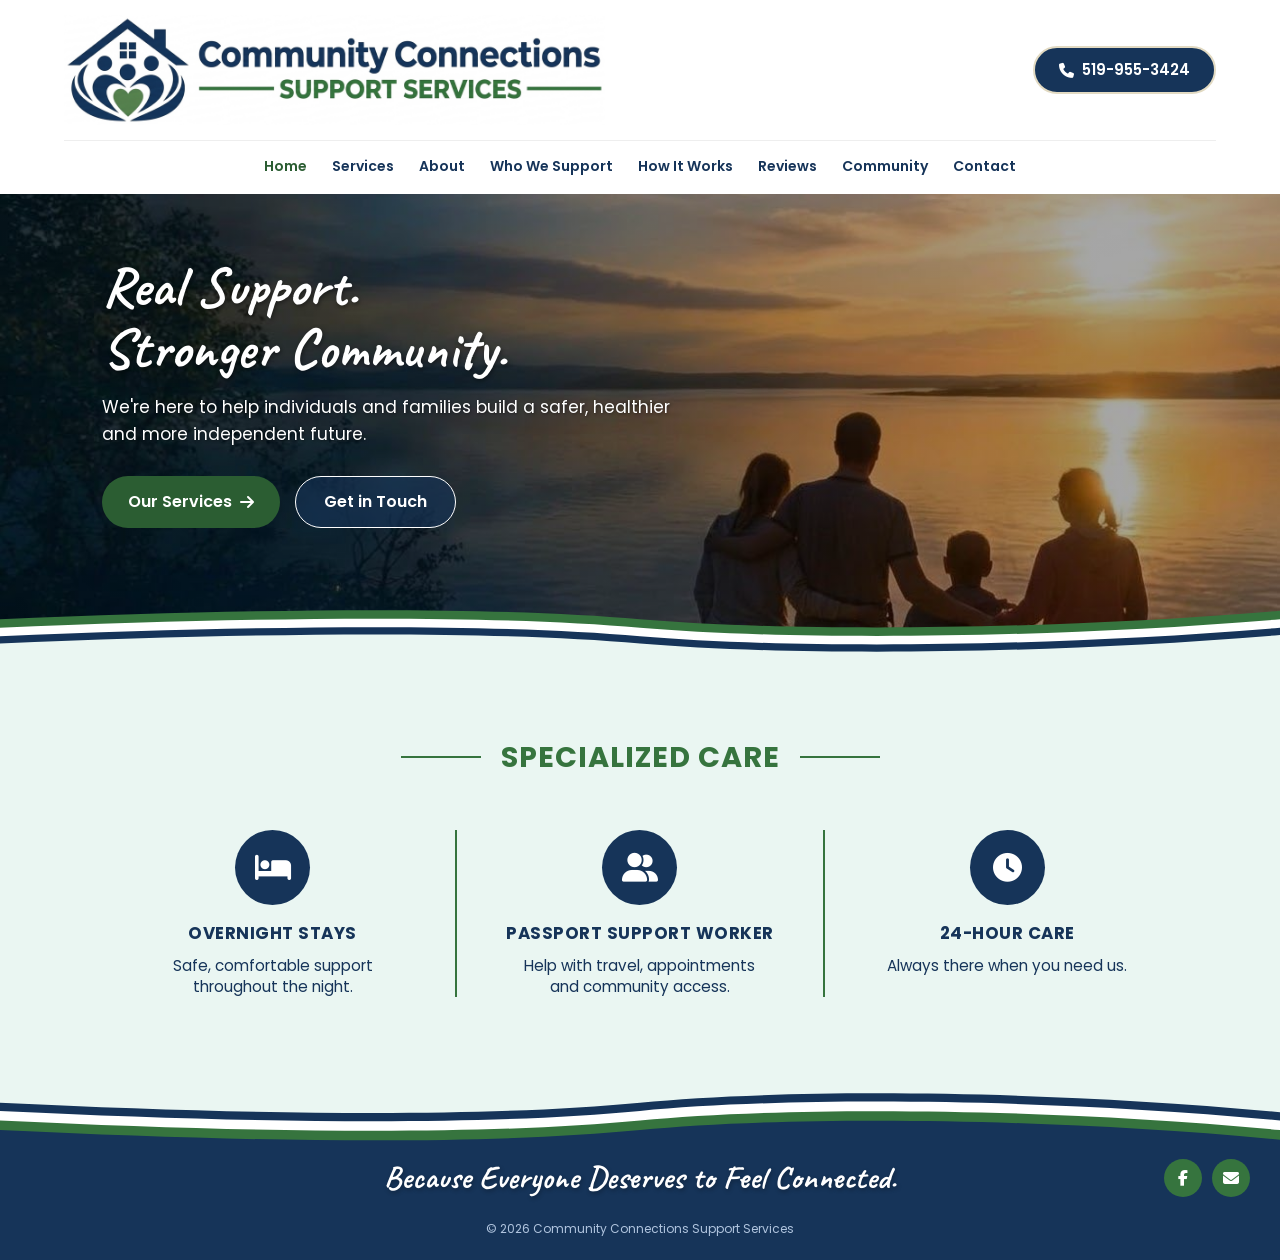
==== commit 1d9abea7: "updated for the community" ====
--- a/index.html
+++ b/index.html
@@ -70,6 +70,7 @@
         <li><a href="who-we-support.html">Who We Support</a></li>
         <li><a href="how-it-works.html">How It Works</a></li>
         <li><a href="reviews.html">Reviews</a></li>
+        <li><a href="community.html">Community</a></li>
         <li><a href="contact.html">Contact</a></li>
       </ul>
     </nav>
@@ -156,7 +157,7 @@
       <div class="footer-right-social">
         <div class="footer-icons">
           <!-- TODO: replace with your actual Facebook page address -->
-          <a href="https://facebook.com" target="_blank" rel="noopener noreferrer" class="footer-icon-btn" aria-label="Facebook (opens in a new tab)">
+          <a href="https://www.facebook.com/profile.php?id=61594371117139" target="_blank" rel="noopener noreferrer" class="footer-icon-btn" aria-label="Facebook (opens in a new tab)">
             <i class="fa-brands fa-facebook-f" aria-hidden="true"></i>
           </a>
           <a href="mailto:communityconnections.on@gmail.com" class="footer-icon-btn" aria-label="Email us">
--- a/style.css
+++ b/style.css
@@ -2107,4 +2107,159 @@
   background-color: #d2eadf;
   border: 1px solid #b9dccb;
   box-shadow: 0 4px 15px rgba(22, 52, 89, 0.08);
-}+}
+
+
+
+/* ================= 16. COMMUNITY PAGE =================
+   PASTE THIS AT THE VERY BOTTOM of style.css (after everything else).
+   It has to come last so it wins over the shared banner rules above. */
+
+/* Banner: same look as the other inner pages. Until community-hero.jpg exists,
+   a soft green glow fills the right side (same idea as the About page). */
+.community-hero {
+  --hero-img: url('community-hero.jpg');
+  --hero-grad: var(--hero-fade);
+  display: flex;
+  align-items: center;
+  position: relative;
+  overflow: hidden;
+  min-height: 280px;
+  padding: 60px 8% calc(60px + var(--wave-h));
+  color: #ffffff;
+  background:
+    var(--hero-grad),
+    var(--hero-img) center right / cover no-repeat,
+    radial-gradient(circle at 80% 50%, rgba(54, 116, 62, 0.38), rgba(54, 116, 62, 0) 42%) #163459;
+}
+
+.community-hero .hero-content {
+  position: relative;
+  z-index: 2;
+  max-width: 600px;
+}
+
+.community-hero .script-title {
+  font-size: clamp(2.6rem, 5.5vw, 3.8rem);
+  color: #ffffff;
+  margin-bottom: 5px;
+  line-height: 1;
+}
+
+.community-hero .hero-subtext {
+  font-size: clamp(1.05rem, 2.2vw, 1.3rem);
+  color: #ffffff;
+  font-weight: 500;
+  margin: 0;
+}
+
+.community-hero :is(.script-title, .hero-subtext) {
+  text-shadow: 0 1px 3px rgba(0, 0, 0, 0.5), 0 2px 12px rgba(0, 0, 0, 0.55);
+}
+
+/* Gallery section */
+.community-section {
+  padding: 60px 20px 80px;
+  background-color: var(--page-bg);
+}
+
+.community-section .container {
+  max-width: 1100px;
+  margin: 0 auto;
+}
+
+.community-intro {
+  max-width: 720px;
+  margin: 0 auto 36px;
+  text-align: center;
+  color: var(--navy);
+  font-size: 1.05rem;
+  font-weight: 500;
+  line-height: 1.6;
+}
+
+/* Cards stay a nice size and centre themselves, even with only one or two photos */
+.community-grid {
+  display: grid;
+  grid-template-columns: repeat(auto-fit, minmax(260px, 340px));
+  justify-content: center;
+  gap: 24px;
+}
+
+.community-photo {
+  margin: 0;
+  background: #ffffff;
+  border-radius: 12px;
+  overflow: hidden;
+  box-shadow: 0 4px 15px rgba(0, 0, 0, 0.06);
+  display: flex;
+  flex-direction: column;
+}
+
+/* Every photo is cropped to the same 4:3 shape so the grid stays tidy.
+   The soft colour shows while a photo loads. */
+.community-photo img {
+  display: block;
+  width: 100%;
+  aspect-ratio: 4 / 3;
+  height: auto;
+  object-fit: cover;
+  object-position: center 30%;   /* keeps heads and faces in view (0% = top of photo, 50% = middle) */
+  background: linear-gradient(135deg, #d7ebe3, #c5dbe9);
+}
+
+.community-photo figcaption {
+  padding: 14px 16px 16px;
+  color: #555555;
+  font-size: 0.9rem;
+  line-height: 1.5;
+  text-align: center;
+}
+
+/* "Photos coming soon" box. It hides itself as soon as the grid holds a photo. */
+.community-empty {
+  max-width: 640px;
+  margin: 0 auto;
+  background: #ffffff;
+  border: 1px dashed #b8c7d1;
+  border-radius: 14px;
+  padding: 36px 24px;
+  text-align: center;
+  color: #475569;
+  line-height: 1.6;
+}
+
+.community-grid:has(.community-photo) + .community-empty {
+  display: none;
+}
+
+.community-note {
+  max-width: 640px;
+  margin: 36px auto 0;
+  text-align: center;
+  font-size: 0.85rem;
+  line-height: 1.5;
+  color: #64748b;
+}
+
+.community-note a {
+  color: var(--green-dark);
+  font-weight: 600;
+}
+
+/* Phones: shorter banner, tighter spacing, smaller phone-size banner photo */
+@media (max-width: 700px) {
+  .community-hero {
+    --hero-img: url('community-hero-mobile.jpg');
+    min-height: 0;
+    padding: 34px 20px calc(28px + var(--wave-h));
+  }
+
+  .community-section {
+    padding: 36px 16px 48px;
+  }
+
+  .community-grid {
+    gap: 18px;
+  }
+}
